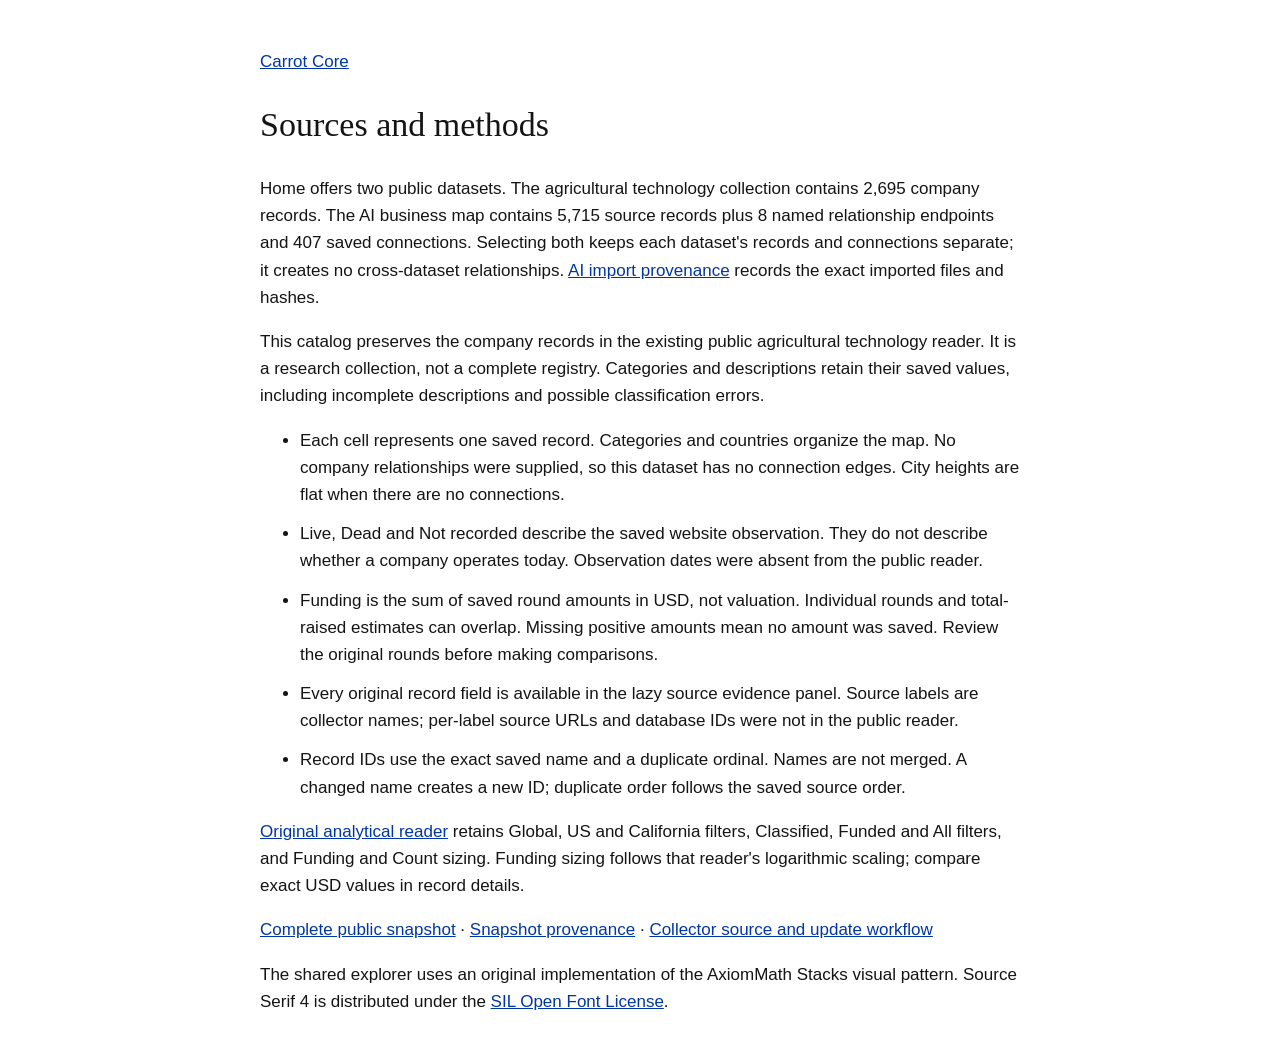
==== methods.html @ 9865850b "Rebuild Carrot Core with linked research explorer views" ====
<!doctype html><html lang="en"><meta charset="utf-8"><meta name="viewport" content="width=device-width,initial-scale=1"><title>Sources and methods · Carrot Core</title><style>body{max-width:760px;margin:48px auto;padding:0 20px;font:17px/1.6 Arial,sans-serif;color:#141414}a{color:#0036a3}h1{font-family:Georgia,serif;font-weight:400}li{margin-bottom:12px}</style><body><a href="index.html">Carrot Core</a><h1>Sources and methods</h1><p>Home offers two public datasets. The agricultural technology collection contains 2,695 company records. The AI business map contains 5,715 source records plus 8 named relationship endpoints and 407 saved connections. Selecting both keeps each dataset's records and connections separate; it creates no cross-dataset relationships. <a href="data/ai-import-receipt.json">AI import provenance</a> records the exact imported files and hashes.</p><p>This catalog preserves the company records in the existing public agricultural technology reader. It is a research collection, not a complete registry. Categories and descriptions retain their saved values, including incomplete descriptions and possible classification errors.</p><ul><li>Each cell represents one saved record. Categories and countries organize the map. No company relationships were supplied, so this dataset has no connection edges. City heights are flat when there are no connections.</li><li>Live, Dead and Not recorded describe the saved website observation. They do not describe whether a company operates today. Observation dates were absent from the public reader.</li><li>Funding is the sum of saved round amounts in USD, not valuation. Individual rounds and total-raised estimates can overlap. Missing positive amounts mean no amount was saved. Review the original rounds before making comparisons.</li><li>Every original record field is available in the lazy source evidence panel. Source labels are collector names; per-label source URLs and database IDs were not in the public reader.</li><li>Record IDs use the exact saved name and a duplicate ordinal. Names are not merged. A changed name creates a new ID; duplicate order follows the saved source order.</li></ul><p><a href="analytical.html">Original analytical reader</a> retains Global, US and California filters, Classified, Funded and All filters, and Funding and Count sizing. Funding sizing follows that reader's logarithmic scaling; compare exact USD values in record details.</p><p><a href="data/public-dashboard.json">Complete public snapshot</a> · <a href="data/public-provenance.json">Snapshot provenance</a> · <a href="https://github.com/tienonic/agtechvisual">Collector source and update workflow</a></p><p>The shared explorer uses an original implementation of the AxiomMath Stacks visual pattern. Source Serif 4 is distributed under the <a href="explorer-assets/vendor/OFL.txt">SIL Open Font License</a>.</p></body></html>
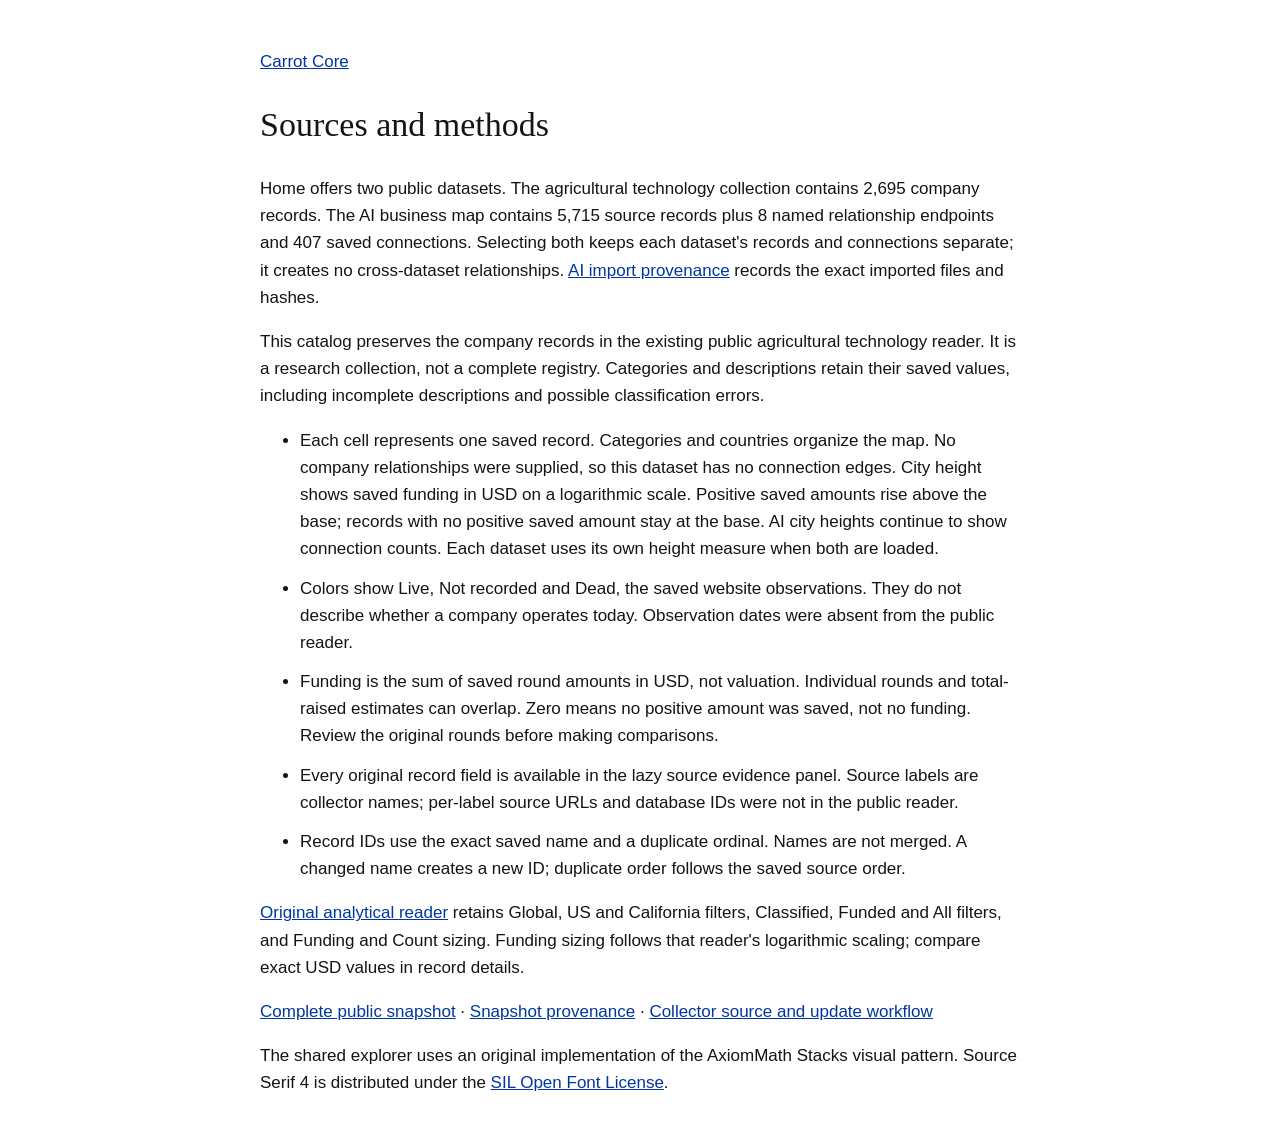
==== commit 060620c3: "Show saved funding as city height and website status as color" ====
--- a/methods.html
+++ b/methods.html
@@ -1 +1 @@
-<!doctype html><html lang="en"><meta charset="utf-8"><meta name="viewport" content="width=device-width,initial-scale=1"><title>Sources and methods · Carrot Core</title><style>body{max-width:760px;margin:48px auto;padding:0 20px;font:17px/1.6 Arial,sans-serif;color:#141414}a{color:#0036a3}h1{font-family:Georgia,serif;font-weight:400}li{margin-bottom:12px}</style><body><a href="index.html">Carrot Core</a><h1>Sources and methods</h1><p>Home offers two public datasets. The agricultural technology collection contains 2,695 company records. The AI business map contains 5,715 source records plus 8 named relationship endpoints and 407 saved connections. Selecting both keeps each dataset's records and connections separate; it creates no cross-dataset relationships. <a href="data/ai-import-receipt.json">AI import provenance</a> records the exact imported files and hashes.</p><p>This catalog preserves the company records in the existing public agricultural technology reader. It is a research collection, not a complete registry. Categories and descriptions retain their saved values, including incomplete descriptions and possible classification errors.</p><ul><li>Each cell represents one saved record. Categories and countries organize the map. No company relationships were supplied, so this dataset has no connection edges. City heights are flat when there are no connections.</li><li>Live, Dead and Not recorded describe the saved website observation. They do not describe whether a company operates today. Observation dates were absent from the public reader.</li><li>Funding is the sum of saved round amounts in USD, not valuation. Individual rounds and total-raised estimates can overlap. Missing positive amounts mean no amount was saved. Review the original rounds before making comparisons.</li><li>Every original record field is available in the lazy source evidence panel. Source labels are collector names; per-label source URLs and database IDs were not in the public reader.</li><li>Record IDs use the exact saved name and a duplicate ordinal. Names are not merged. A changed name creates a new ID; duplicate order follows the saved source order.</li></ul><p><a href="analytical.html">Original analytical reader</a> retains Global, US and California filters, Classified, Funded and All filters, and Funding and Count sizing. Funding sizing follows that reader's logarithmic scaling; compare exact USD values in record details.</p><p><a href="data/public-dashboard.json">Complete public snapshot</a> · <a href="data/public-provenance.json">Snapshot provenance</a> · <a href="https://github.com/tienonic/agtechvisual">Collector source and update workflow</a></p><p>The shared explorer uses an original implementation of the AxiomMath Stacks visual pattern. Source Serif 4 is distributed under the <a href="explorer-assets/vendor/OFL.txt">SIL Open Font License</a>.</p></body></html>+<!doctype html><html lang="en"><meta charset="utf-8"><meta name="viewport" content="width=device-width,initial-scale=1"><title>Sources and methods · Carrot Core</title><style>body{max-width:760px;margin:48px auto;padding:0 20px;font:17px/1.6 Arial,sans-serif;color:#141414}a{color:#0036a3}h1{font-family:Georgia,serif;font-weight:400}li{margin-bottom:12px}</style><body><a href="index.html">Carrot Core</a><h1>Sources and methods</h1><p>Home offers two public datasets. The agricultural technology collection contains 2,695 company records. The AI business map contains 5,715 source records plus 8 named relationship endpoints and 407 saved connections. Selecting both keeps each dataset's records and connections separate; it creates no cross-dataset relationships. <a href="data/ai-import-receipt.json">AI import provenance</a> records the exact imported files and hashes.</p><p>This catalog preserves the company records in the existing public agricultural technology reader. It is a research collection, not a complete registry. Categories and descriptions retain their saved values, including incomplete descriptions and possible classification errors.</p><ul><li>Each cell represents one saved record. Categories and countries organize the map. No company relationships were supplied, so this dataset has no connection edges. City height shows saved funding in USD on a logarithmic scale. Positive saved amounts rise above the base; records with no positive saved amount stay at the base. AI city heights continue to show connection counts. Each dataset uses its own height measure when both are loaded.</li><li>Colors show Live, Not recorded and Dead, the saved website observations. They do not describe whether a company operates today. Observation dates were absent from the public reader.</li><li>Funding is the sum of saved round amounts in USD, not valuation. Individual rounds and total-raised estimates can overlap. Zero means no positive amount was saved, not no funding. Review the original rounds before making comparisons.</li><li>Every original record field is available in the lazy source evidence panel. Source labels are collector names; per-label source URLs and database IDs were not in the public reader.</li><li>Record IDs use the exact saved name and a duplicate ordinal. Names are not merged. A changed name creates a new ID; duplicate order follows the saved source order.</li></ul><p><a href="analytical.html">Original analytical reader</a> retains Global, US and California filters, Classified, Funded and All filters, and Funding and Count sizing. Funding sizing follows that reader's logarithmic scaling; compare exact USD values in record details.</p><p><a href="data/public-dashboard.json">Complete public snapshot</a> · <a href="data/public-provenance.json">Snapshot provenance</a> · <a href="https://github.com/tienonic/agtechvisual">Collector source and update workflow</a></p><p>The shared explorer uses an original implementation of the AxiomMath Stacks visual pattern. Source Serif 4 is distributed under the <a href="explorer-assets/vendor/OFL.txt">SIL Open Font License</a>.</p></body></html>
